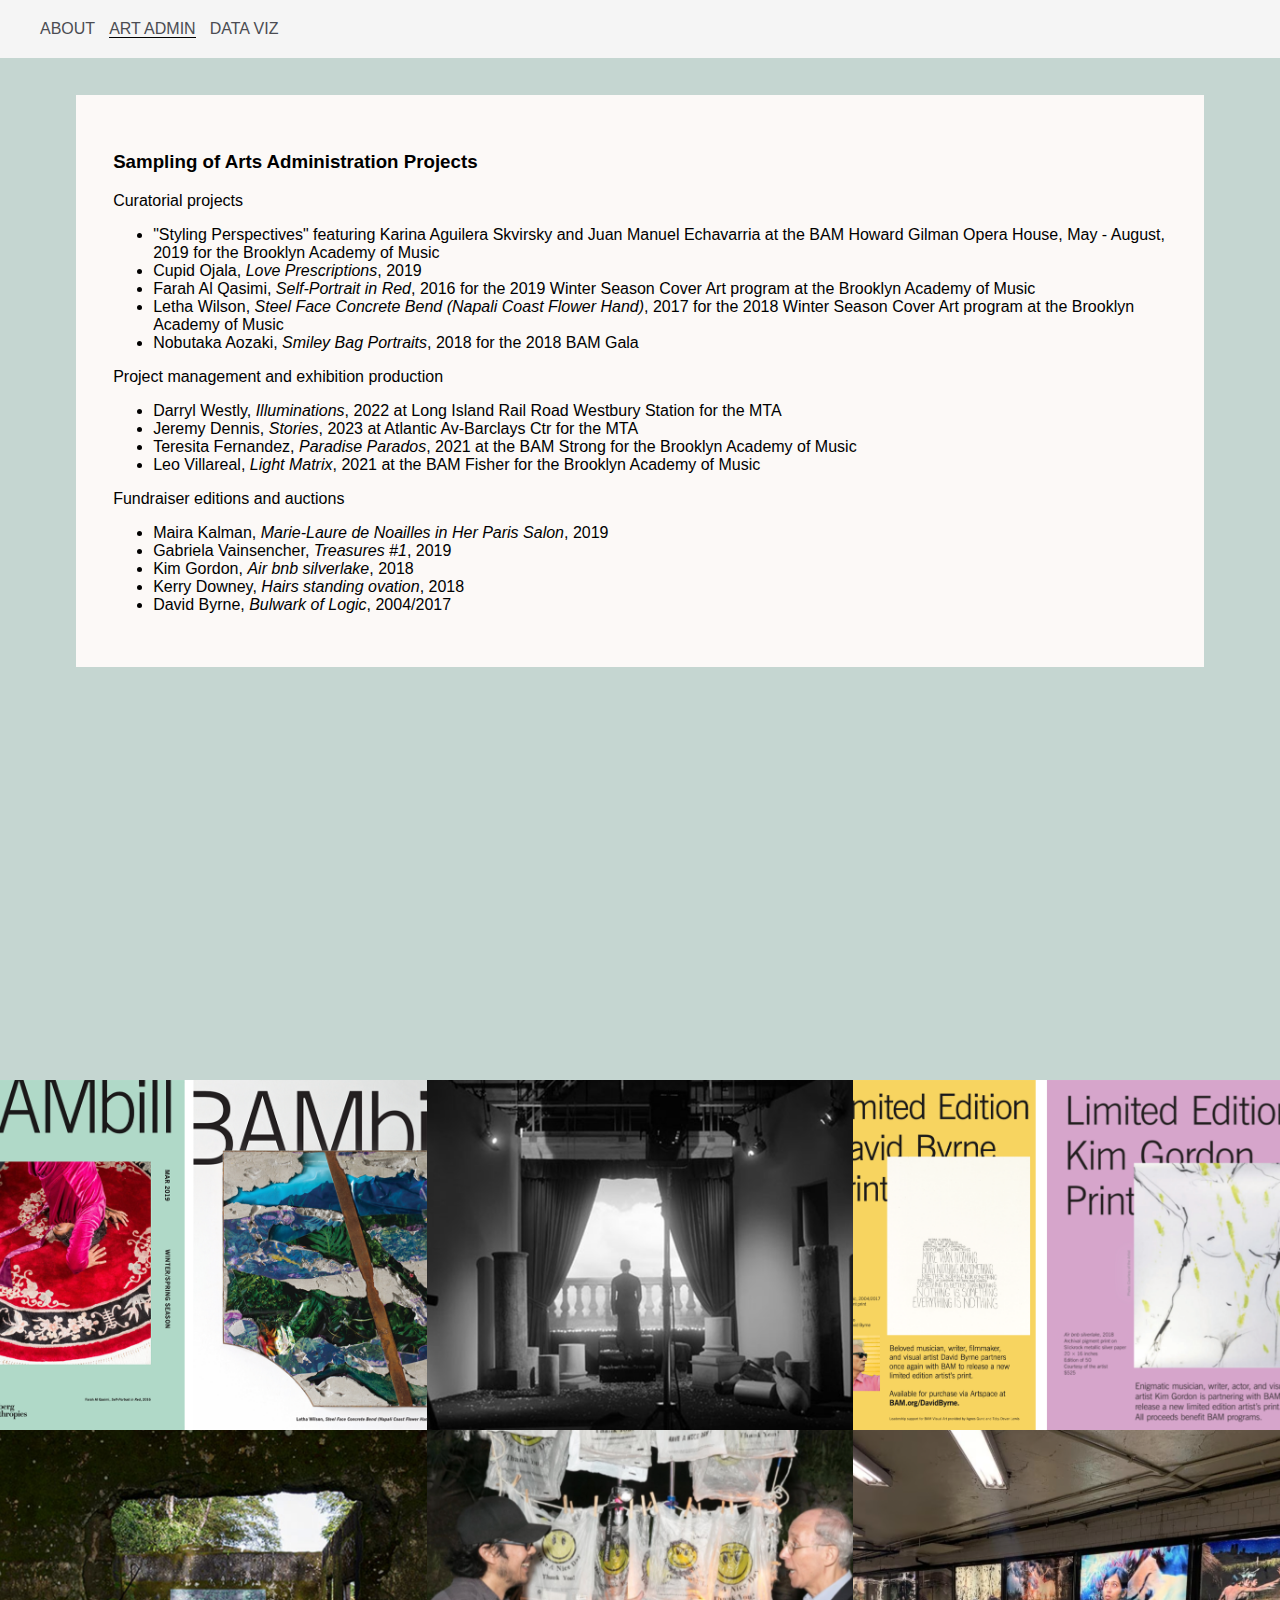
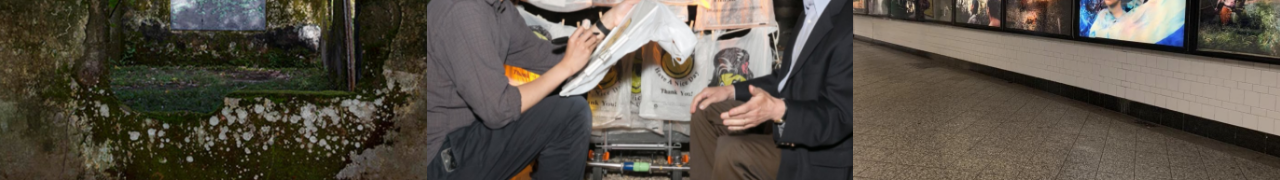
==== artprojects.html @ 57c15546 "updating website" ====
<!DOCTYPE html>
<head>
    <meta charset="utf-8">
    <!-- add viewport for general responsive design environment -->
    <meta name="viewport" content="width=device-width, initial-scale=1.0">
    <title>Alli Greentree</title>
      <!-- multi font call - select fonts and copy code block at fonts.google.com -->
    <link rel="preconnect" href="https://fonts.googleapis.com"> 
    <link rel="preconnect" href="https://fonts.gstatic.com" crossorigin>
    <link href="https://fonts.googleapis.com/css2?family=Comfortaa:wght@300;600&family=Permanent+Marker&family=Roboto+Mono:wght@300;400&family=Source+Sans+Pro:ital,wght@0,300;0,400;1,300;1,400&display=swap" rel="stylesheet">
    <link rel="preconnect" href="https://fonts.googleapis.com">
    <link rel="preconnect" href="https://fonts.gstatic.com" crossorigin>
    <link href="https://fonts.googleapis.com/css2?family=Karla&family=Quicksand:wght@300&family=Sacramento&display=swap" rel="stylesheet">
    <link rel="stylesheet" href="./style.css">
  </head>
  <body>
    <nav>
        <ul>
            <li>
                <a href="index.html" class="nav-link-wrapper">ABOUT</a>
            </li>
            <li>
                <a href="artprojects.html" class="nav-link-wrapper active-nav-link">ART ADMIN</a>
            </li>
            <li>
                <a href="data.html" class="nav-link-wrapper">DATA VIZ</a>
            </li>
        </ul>
    </nav>
    <section id="artprojs">
        <div class="text">
          <h3>Sampling of Arts Administration Projects</h3>
          <p>Curatorial projects</p>
          <ul>
            <li>"Styling Perspectives" featuring Karina Aguilera Skvirsky and Juan Manuel Echavarria at the BAM Howard Gilman Opera House, May - August, 2019 for the Brooklyn Academy of Music</li>
            <li>Cupid Ojala, <i>Love Prescriptions</i>, 2019</li>
            <li>Farah Al Qasimi, <i>Self-Portrait in Red</i>, 2016 for the 2019 Winter Season Cover Art program at the Brooklyn Academy of Music</li>
            <li>Letha Wilson, <i>Steel Face Concrete Bend (Napali Coast Flower Hand)</i>, 2017 for the 2018 Winter Season Cover Art program at the Brooklyn Academy of Music</li>
            <li>Nobutaka Aozaki, <i>Smiley Bag Portraits</i>, 2018 for the 2018 BAM Gala</li>
          </ul>
          <p>Project management and exhibition production</p>
          <ul>
            <li>Darryl Westly, <i>Illuminations</i>, 2022 at Long Island Rail Road Westbury Station for the MTA</li>
            <li>Jeremy Dennis, <i>Stories</i>, 2023 at Atlantic Av-Barclays Ctr for the MTA</li>
            <li>Teresita Fernandez, <i>Paradise Parados</i>, 2021 at the BAM Strong for the Brooklyn Academy of Music</li>
            <li>Leo Villareal, <i>Light Matrix</i>, 2021 at the BAM Fisher for the Brooklyn Academy of Music</i></li>
          </ul>
          <p>Fundraiser editions and auctions</p>
          <ul>
            <li>Maira Kalman, <i>Marie-Laure de Noailles in Her Paris Salon</i>, 2019</li>
            <li>Gabriela Vainsencher, <i>Treasures #1</i>, 2019</li>
            <li>Kim Gordon, <i>Air bnb silverlake</i>, 2018</li>
            <li>Kerry Downey, <i>Hairs standing ovation</i>, 2018</li>
            <li>David Byrne, <i>Bulwark of Logic</i>, 2004/2017</li>
          </ul>
        </div>
    </section>
    
    <div class="content-wrapper">
      <div class="portfolio-items-wrapper">
        <!-- row one -->
        <div class="portfolio-item-wrapper">
          <div class="portfolio-img-background" style="background-image:url(images/artPort/r3c1_publicart_ParadiseParados.png)"></div>
          <div class="img-text-wrapper">
            <div class="subtitle">Teresita Fernandez<br><i>Paradise Parados</i>, 2021</div>
          </div>
        </div>

        <div class="portfolio-item-wrapper"><div class="portfolio-img-background" style="background-image:url(images/artPort/r3c2_publicart_Westbury.png)"></div>
        <div class="img-text-wrapper">
          <div class="subtitle">Darryl Westly<br><i>Illuminations</i>, 2022</div>
        </div></div>

        <div class="portfolio-item-wrapper">
          <div class="portfolio-img-background" style="background-image:url(images/artPort/r3c3_publicart_LightMatrix.png)"></div>
          <div class="img-text-wrapper">
            <div class="subtitle">Leo Villareal<br><i>Light Matrix</i>, 2020</div>
          </div>
        </div>

        <!-- row two -->

        <div class="portfolio-item-wrapper">
          <div class="portfolio-img-background" style="background-image:url(images/artPort/r1c1_bamBills.png)"></div>
          <div class="img-text-wrapper">
            <div class="subtitle">BAMbill Cover Art program featuring work by Farah Al Qasimi and Letha Wilson</div>
          </div>
        </div>

        <div class="portfolio-item-wrapper">
          <div class="portfolio-img-background" style="background-image:url(images/artPort/r2c1_exhibit_CatchingShadows.png)"></div>
          <div class="img-text-wrapper">
            <div class="subtitle">Carrie Mae Weems' <i>When and Where I Enter</i>, 2006 as featured in "Catching Shadows," 2017 exhibition at the Brooklyn Academy of Music</div>
          </div>
        </div>

        <div class="portfolio-item-wrapper">
          <div class="portfolio-img-background" style="background-image:url(images/artPort/r1c3_printEds.png)"></div>
          <div class="img-text-wrapper">
            <div class="subtitle">Kim Gordon's <i>Air bnb silverlake</i> and David Byrne's <i>Bulwark of Logic</i> print releases</div>
          </div>
        </div>

        <!-- row three -->

        <div class="portfolio-item-wrapper">
          <div class="portfolio-img-background" style="background-image:url(images/artPort/r2c3_exhibit_StylingP.png)"></div>
          <div class="img-text-wrapper">
            <div class="subtitle">Photography by Juan Manuel Echavarria as featured in "Styling Perspectives," 2019 exhibition at the Brooklyn Academy of Music</div>
          </div>
        </div>

        <div class="portfolio-item-wrapper">
          <div class="portfolio-img-background" style="background-image:url(images/artPort/r1c2_activation_Nobu.png)"></div>
          <div class="img-text-wrapper">
            <div class="subtitle">Nobutaka Aozaki performance of <i>Smiley Bag Portraits</i> for the 2018 BAM Gala</div>
          </div>
        </div>

        <div class="portfolio-item-wrapper">
          <div class="portfolio-img-background" style="background-image:url(images/artPort/r2c2_exhibit_Stories.png)"></div>
          <div class="img-text-wrapper">
            <div class="subtitle">"Stories" by Jeremy Dennis<br>exhibition produced for the MTA</div>
          </div>
        </div>

      </div>
    </div>
  </body>
  <script>
    const portfolioItems = document.querySelectorAll('.portfolio-item-wrapper');
  
    portfolioItems.forEach(portfolioItem => {
      portfolioItem.addEventListener('mouseover', () => {
        console.log(portfolioItem.childNodes[1].classList)
        portfolioItem.childNodes[1].classList.add('image-blur');
      });
  
      portfolioItem.addEventListener('mouseout', () => {
        console.log(portfolioItem.childNodes[1].classList)
        portfolioItem.childNodes[1].classList.remove('image-blur');
      });
    });
  </script>
</html>
---- style.css ----
body {
    background-color: #c5d6d1;
    height: 100%;
    background-repeat: repeat;
    background-size: cover;
    margin: 0%;
}

body#index {
    background-image: url("images/CloudHoriz.png");
}
/*nav styles */

nav {
    background-color: whitesmoke;
    width: 100%;
    position: fixed;
    margin-top: -16px;
    top:0;
}

nav, nav li {
    display: inline;
    float: left;
    font-family: sans-serif;
    display: block;
    text-align: center;
    padding: 10px 14px 10px 0px;
}

nav li a {
    text-decoration: none;
    color:#4b4c52;
}

nav li > a:hover {
    color: red;
  }

.nav-link-wrapper {
    border-bottom: 1px transparent;
    transition: border-bottom 0.5s;
}

.nav-link-wrapper a {
    color: #4b4c52;
    text-decoration: none;
    transition: color 0.5s;
}

.active-nav-link {
    border-bottom: 1px solid black;
}

.active-nav-link a {
    color: red important;
}

section#about {
    display: grid;
    margin-top: 2em;
    grid-template-columns: 1% 98% 1%;
}
section#about > .text {
    grid-column: 2/2;
    background-color: rgba(255, 251, 249, 0.95);
    margin: 5%;
}

div.text {
    padding: 3%;
    font-family: sans-serif;
}

section#dataviz {
    display: grid;
    margin-top: 2em;
    grid-template-columns: 1% 98% 1%;
}
section#dataviz > .text {
    grid-column: 2/3;
    background-color: rgba(255, 251, 249, 0.95);
    margin: 5%;
}

section#artprojs {
    display: grid;
    margin-top: 2em;
    grid-template-columns: 1% 98% 1%;
}
section#artprojs > .text {
    grid-column: 2/3;
    background-color: rgba(255, 251, 249, 0.95);
    margin: 5%;
}

/* Portfolio styles */

.portfolio-items-wrapper {
    display: grid;
    grid-template-columns: 1fr 1fr 1fr;
}

.portfolio-item-wrapper {
    position: relative;
}

.portfolio-img-background {
    height: 350px;
    width: 100%;
    background-size: cover;
    background-position: center;
    background-repeat: no-repeat;
}

.img-text-wrapper {
    position: absolute;
    top: 0;
    display: flex;
    flex-direction: column;
    justify-content: center;
    align-items: center;
    height: 100%;
    text-align: center;
    padding-left: 50px;
    padding-right: 50px;
}   

.img-text-wrapper .subtitle {
    transition: 1s;
    font-weight: 600;
    color: transparent;
}

.img-text-wrapper:hover .subtitle {
    font-weight: 600;
    color: white;
    background-color: black;
}

.img-darken {
    transition: 1s; 
    filter: brightness(20%);
}
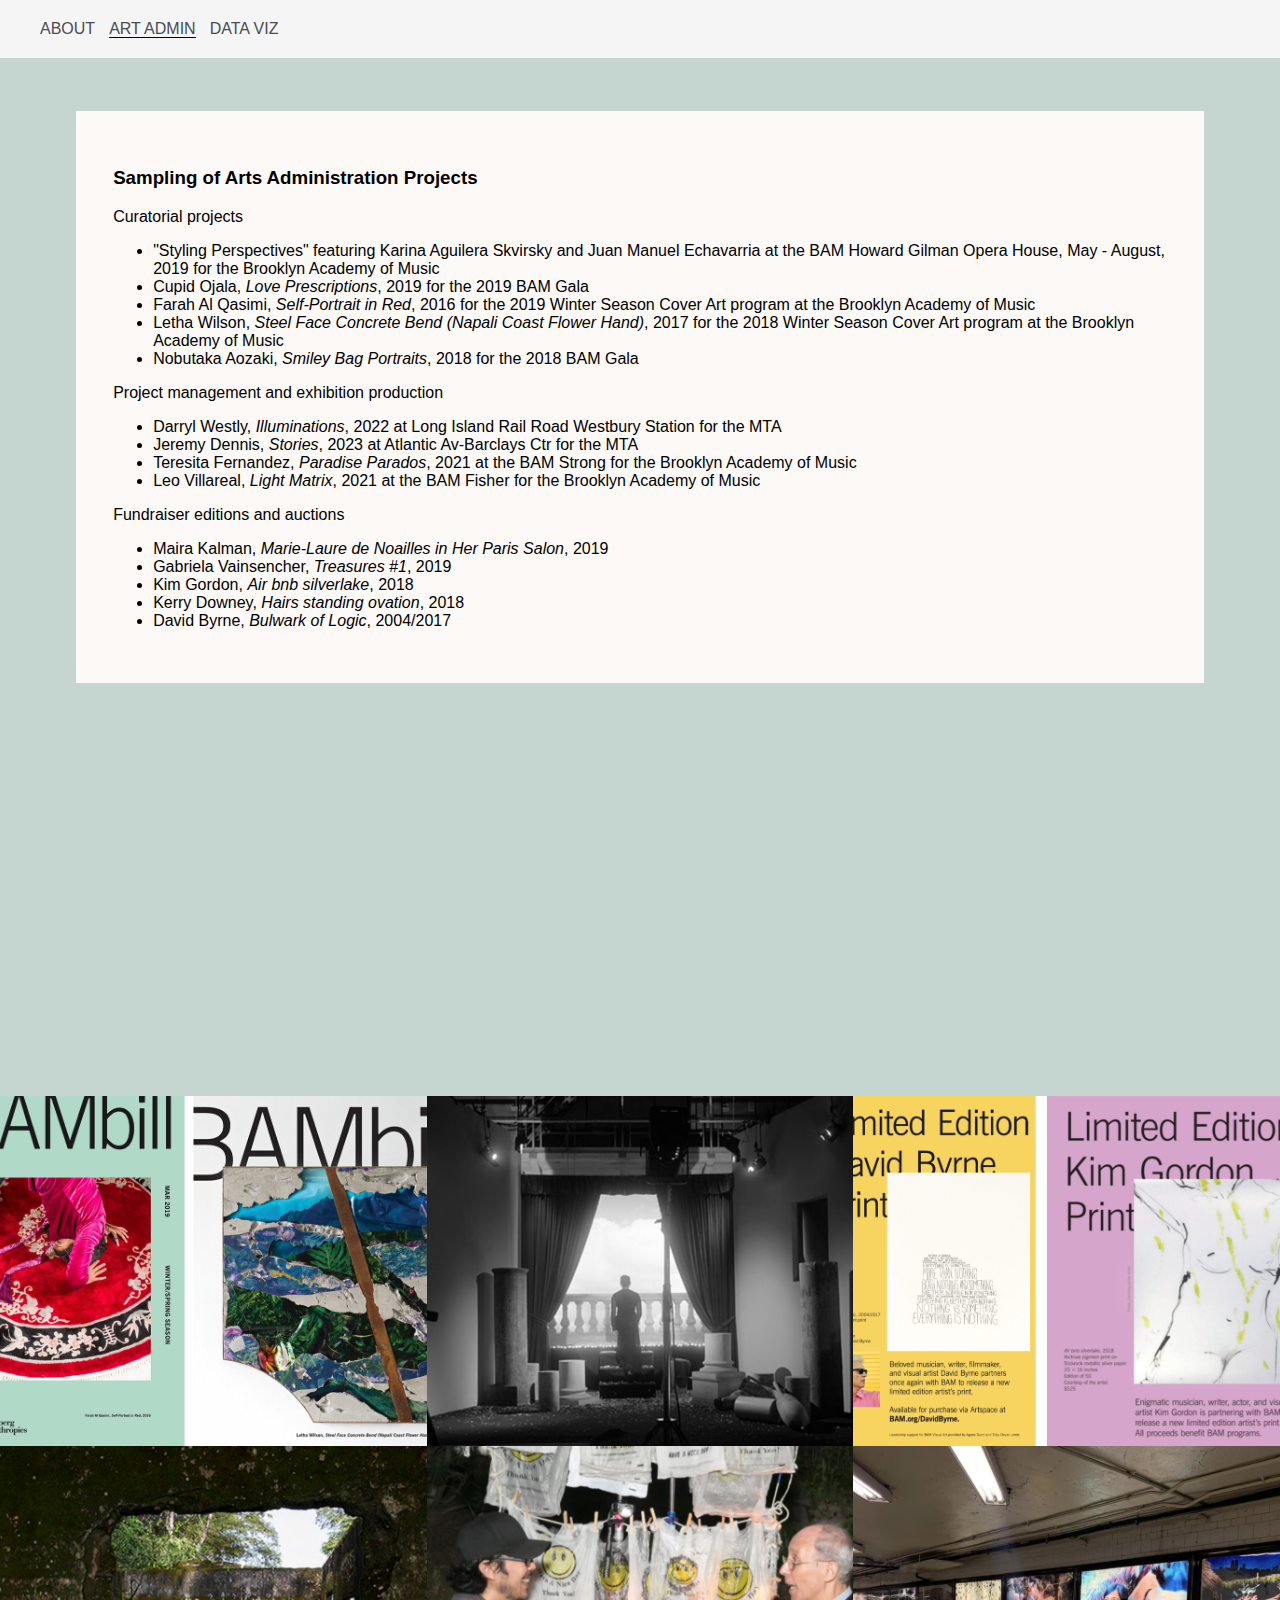
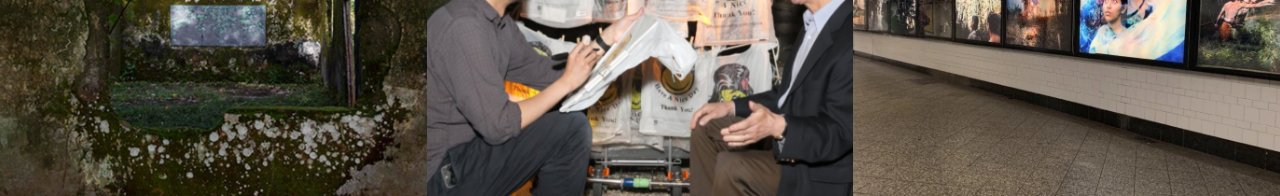
==== commit c82b454a: "minor text edits" ====
--- a/artprojects.html
+++ b/artprojects.html
@@ -33,7 +33,7 @@
           <p>Curatorial projects</p>
           <ul>
             <li>"Styling Perspectives" featuring Karina Aguilera Skvirsky and Juan Manuel Echavarria at the BAM Howard Gilman Opera House, May - August, 2019 for the Brooklyn Academy of Music</li>
-            <li>Cupid Ojala, <i>Love Prescriptions</i>, 2019</li>
+            <li>Cupid Ojala, <i>Love Prescriptions</i>, 2019 for the 2019 BAM Gala</li>
             <li>Farah Al Qasimi, <i>Self-Portrait in Red</i>, 2016 for the 2019 Winter Season Cover Art program at the Brooklyn Academy of Music</li>
             <li>Letha Wilson, <i>Steel Face Concrete Bend (Napali Coast Flower Hand)</i>, 2017 for the 2018 Winter Season Cover Art program at the Brooklyn Academy of Music</li>
             <li>Nobutaka Aozaki, <i>Smiley Bag Portraits</i>, 2018 for the 2018 BAM Gala</li>
--- a/style.css
+++ b/style.css
@@ -74,7 +74,7 @@
 
 section#dataviz {
     display: grid;
-    margin-top: 2em;
+    margin-top: 3em;
     grid-template-columns: 1% 98% 1%;
 }
 section#dataviz > .text {
@@ -83,9 +83,14 @@
     margin: 5%;
 }
 
+section#dataviz .text a{
+   text-decoration: none;
+   color: purple;
+}
+
 section#artprojs {
     display: grid;
-    margin-top: 2em;
+    margin-top: 3em;
     grid-template-columns: 1% 98% 1%;
 }
 section#artprojs > .text {
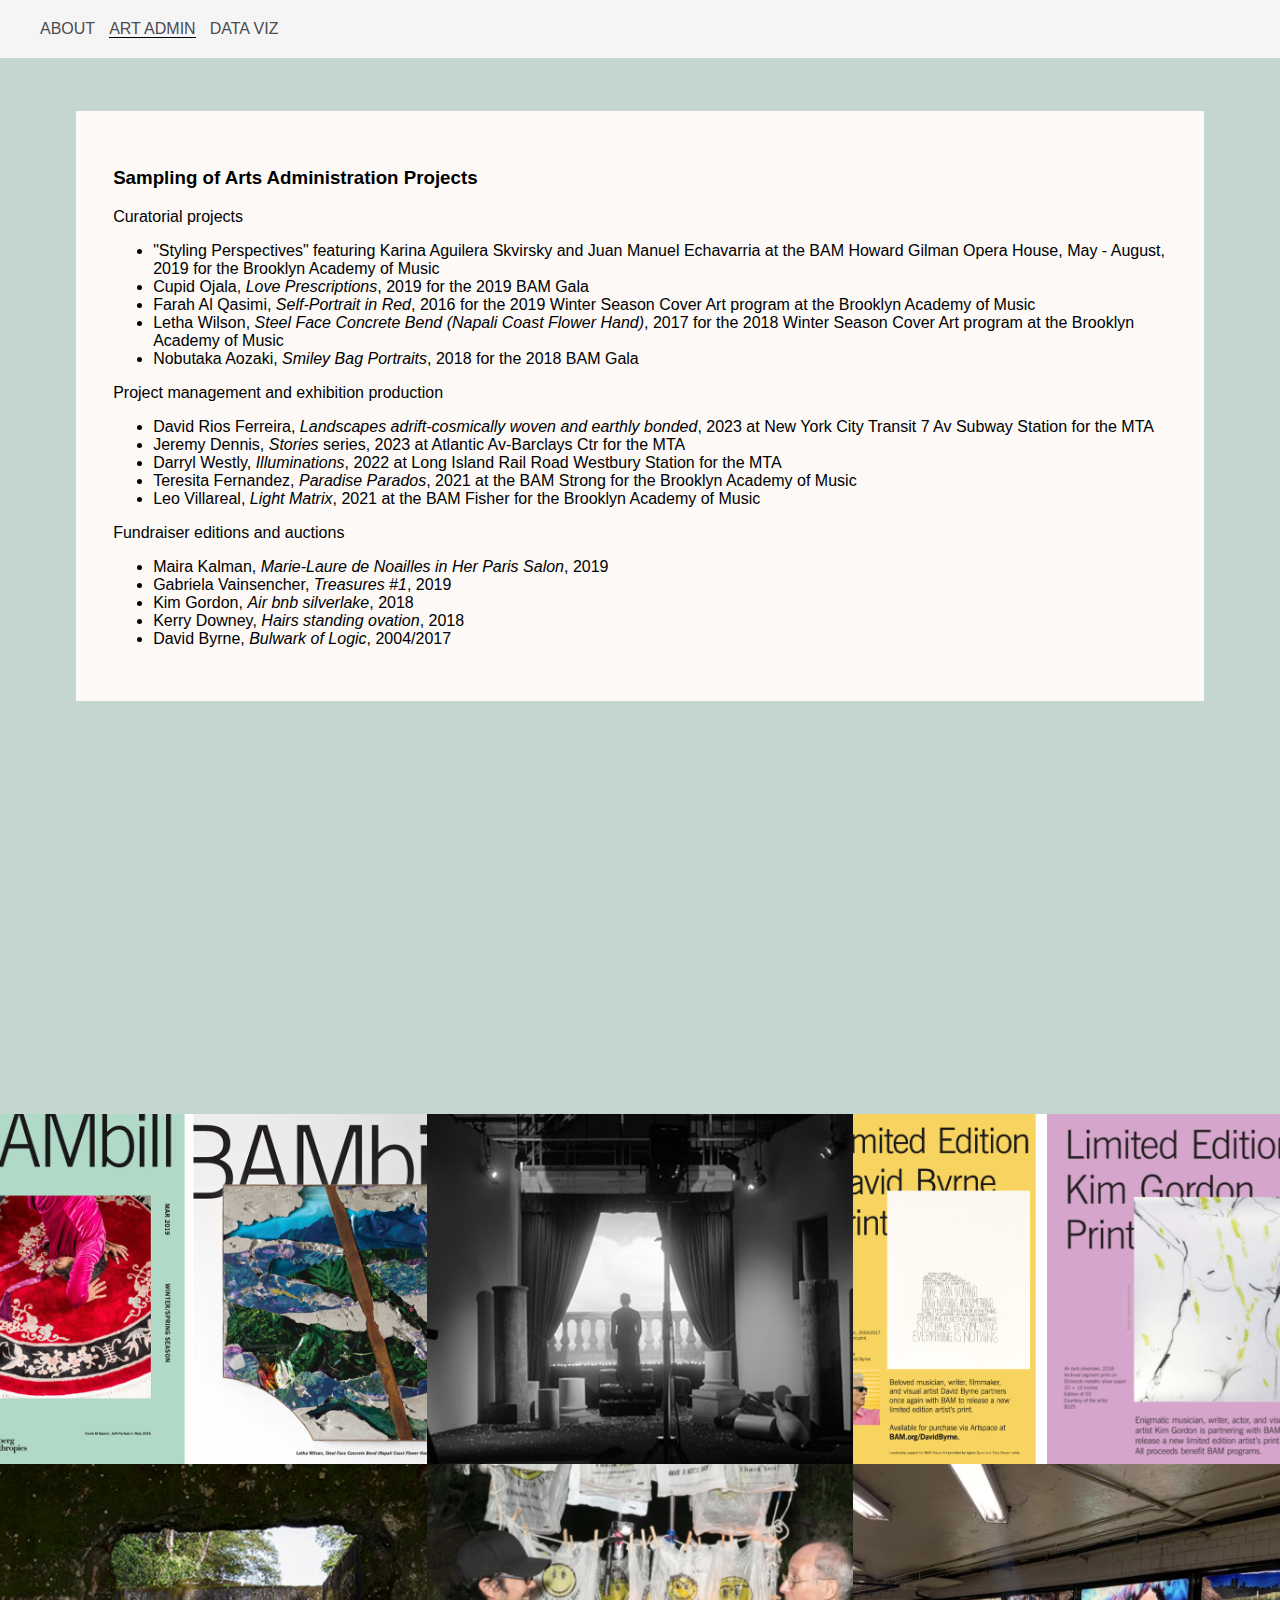
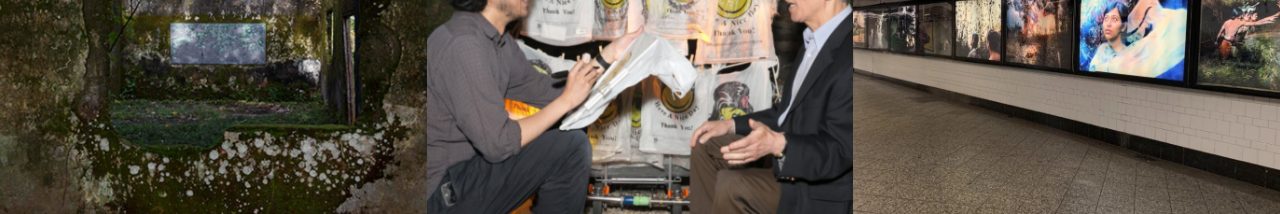
==== commit a86361f6: "update to projects" ====
--- a/artprojects.html
+++ b/artprojects.html
@@ -40,8 +40,9 @@
           </ul>
           <p>Project management and exhibition production</p>
           <ul>
+            <li>David Rios Ferreira, <i>Landscapes adrift-cosmically woven and earthly bonded</i>, 2023 at New York City Transit 7 Av Subway Station for the MTA</li>
+            <li>Jeremy Dennis, <i>Stories</i> series, 2023 at Atlantic Av-Barclays Ctr for the MTA</li>
             <li>Darryl Westly, <i>Illuminations</i>, 2022 at Long Island Rail Road Westbury Station for the MTA</li>
-            <li>Jeremy Dennis, <i>Stories</i>, 2023 at Atlantic Av-Barclays Ctr for the MTA</li>
             <li>Teresita Fernandez, <i>Paradise Parados</i>, 2021 at the BAM Strong for the Brooklyn Academy of Music</li>
             <li>Leo Villareal, <i>Light Matrix</i>, 2021 at the BAM Fisher for the Brooklyn Academy of Music</i></li>
           </ul>
--- a/style.css
+++ b/style.css
@@ -7,6 +7,10 @@
 }
 
 body#index {
+    background-image: url("images/CloudHoriz.png");
+}
+
+body#data {
     background-image: url("images/CloudHoriz.png");
 }
 /*nav styles */
